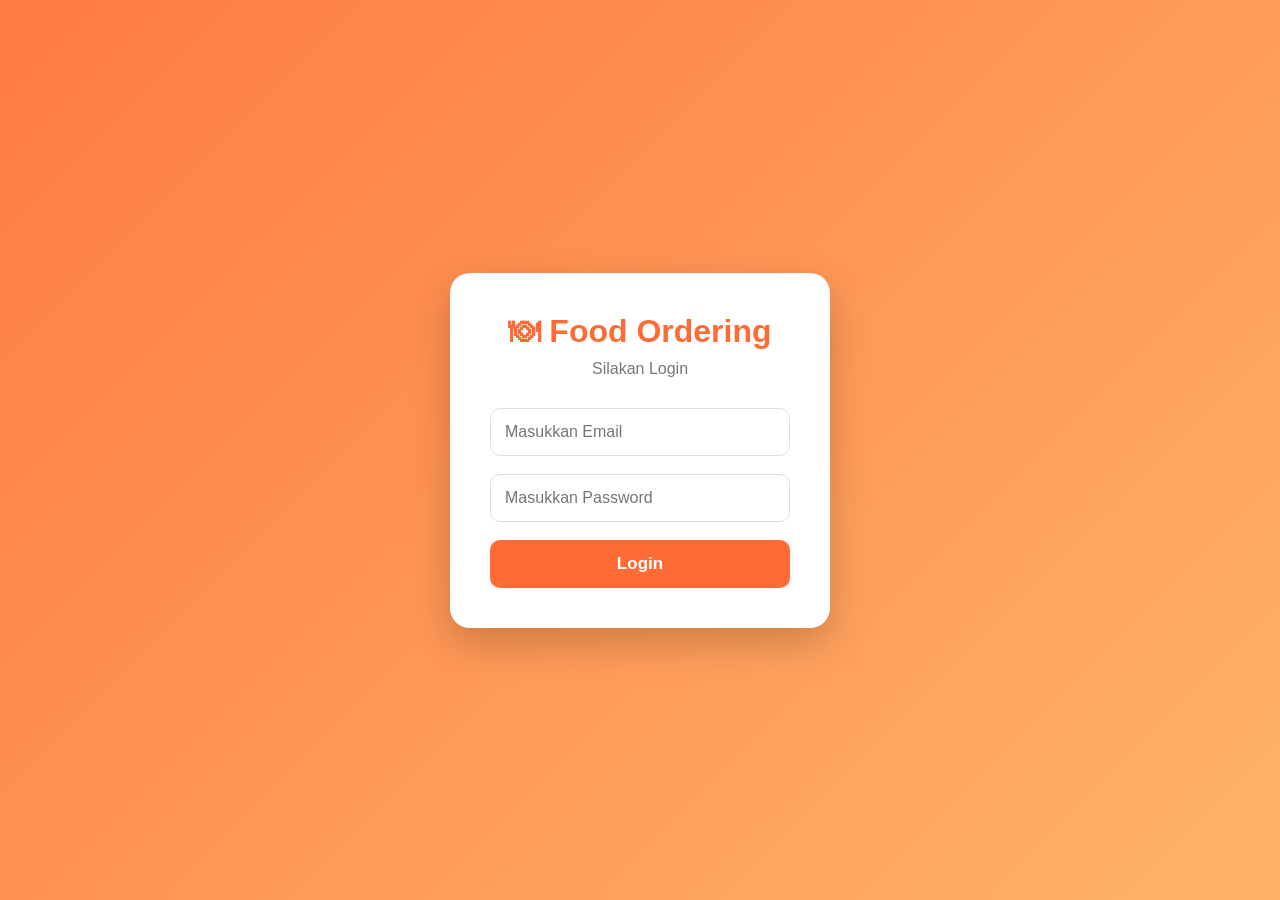
==== frontend/dashboard.html @ 945246b9 "Initial food ordering project" ====
<!DOCTYPE html>
<html>

<head>

<meta charset="UTF-8">

<title>Dashboard Admin</title>

<link rel="stylesheet" href="css/style.css">

</head>


<body>
    <script>

const user = JSON.parse(localStorage.getItem("user"));

if (!user || user.role != "manager") {

    alert("Akses hanya untuk Manager");

    window.location = "login.html";

}

</script>

<header>
    <button onclick="logout()">
    Logout
    </button>
    
    <div class="logo">
        Food Ordering Management
    </div>


    <div class="nav">

        <a href="index.html" class="nav-button">
            Menu
        </a>


        <a href="orders.html" class="nav-button">
            Pesanan
        </a>


        <a href="dashboard.html" class="nav-button active">
            Dashboard
        </a>

    </div>

</header>



<div class="dashboard-container">


    <h1>
        Dashboard Admin
    </h1>



    <div class="card-container">


        <div class="dashboard-card">

            <h3>
                Total Pesanan
            </h3>

            <p id="jumlahOrder">
                0
            </p>

        </div>




        <div class="dashboard-card">

            <h3>
                Total Pendapatan
            </h3>

            <p id="pendapatan">
                Rp 0
            </p>

        </div>




        <div class="dashboard-card">

            <h3>
                Pesanan Pending
            </h3>

            <p id="pending">
                0
            </p>

        </div>


    </div>





    <div class="dashboard-table">


        <h2>
            Data Pesanan
        </h2>



        <table>


            <thead>

                <tr>

                    <th>ID Order</th>

                    <th>Makanan</th>

                    <th>Total</th>

                    <th>Status</th>

                </tr>


            </thead>



            <tbody id="dashboardData">


            </tbody>



        </table>



    </div>



</div>





<script src="./js/dashboard.js"></script>


</body>


</html>
---- frontend/css/style.css ----
/* =========================
   RESET
========================= */

*{
    margin:0;
    padding:0;
    box-sizing:border-box;
    font-family:'Segoe UI', Arial, sans-serif;
}


body{

    background:#f6f7fb;

    color:#333;

}



/* =========================
   HEADER
========================= */


header{

    height:80px;

    background:#ff6b35;

    display:flex;

    align-items:center;

    justify-content:space-between;

    padding:0 40px;

}


.logo{

    color:white;

    font-size:24px;

    font-weight:bold;

}



.nav{

    display:flex;

    gap:15px;

}



.nav-button{

    text-decoration:none;

    background:white;

    color:#ff6b35;

    padding:12px 25px;

    border-radius:10px;

    font-weight:bold;

    transition:.3s;

}



.nav-button:hover{

    background:#ffe0d2;

}



.nav-button.active{

    background:#d35400;

    color:white;

}





/* =========================
   INDEX MENU + CART
========================= */


.content{

    display:grid;

    grid-template-columns:3fr 1fr;

    gap:30px;

    padding:30px;

    align-items:start;

}



/* BOX BESAR DAFTAR MENU */

.menu-section{

    background:linear-gradient(
        135deg,
        #fff4e8,
        #ffd9bd
    );

    padding:35px;

    border-radius:25px;

    box-shadow:0 8px 25px rgba(0,0,0,.1);

}





/* JUDUL KATEGORI */

.menu-section h2{

    color:#d35400;

    font-size:25px;

    margin-top:25px;

    margin-bottom:20px;

    padding-bottom:10px;

    border-bottom:3px solid #ff6b35;

}





/* GRID MENU */

.menu-grid{

    display:grid;

    grid-template-columns:repeat(3,1fr);

    gap:20px;

    background:none;

    padding:0;

    margin-bottom:30px;

}





/* CARD MAKANAN */

.menu-card{

    background:white;

    padding:25px;

    border-radius:18px;

    box-shadow:0 5px 15px rgba(0,0,0,.1);

    transition:.3s;

}



.menu-card:hover{

    transform:translateY(-5px);

}



.menu-card h3{

    font-size:20px;

    margin-bottom:10px;

}



.menu-card p{

    color:#777;

    font-size:17px;

}





.menu-card button{

    width:100%;

    margin-top:15px;

}





/* =========================
   CART
========================= */


.cart-section{

    background:white;

    padding:25px;

    border-radius:20px;

    box-shadow:0 8px 25px rgba(0,0,0,.1);

    position:sticky;

    top:20px;

}





/* =========================
   BUTTON
========================= */


button{

    background:#ff6b35;

    color:white;

    border:none;

    padding:12px 18px;

    border-radius:10px;

    cursor:pointer;

    font-weight:bold;

}



button:hover{

    background:#d35400;

}





/* =========================
   TABLE
========================= */


.dashboard-table,
.order-section{

    background:white;

    margin:30px;

    padding:30px;

    border-radius:20px;

    box-shadow:0 8px 25px rgba(0,0,0,.1);

}



table{

    width:100%;

    border-collapse:collapse;

}



th{

    background:#ff6b35;

    color:white;

    padding:15px;

}



td{

    padding:15px;

    text-align:center;

    border-bottom:1px solid #eee;

}





/* =========================
   DASHBOARD
========================= */


.dashboard-container{

    padding:30px;

}



.dashboard-container h1{

    margin-bottom:25px;

}



.card-container{

    display:grid;

    grid-template-columns:repeat(3,1fr);

    gap:25px;

    margin-bottom:30px;

}



.dashboard-card{

    background:white;

    padding:30px;

    border-radius:20px;

    box-shadow:0 8px 25px rgba(0,0,0,.1);

}



.dashboard-card h3{

    color:#777;

}



.dashboard-card p{

    margin-top:15px;

    font-size:32px;

    font-weight:bold;

    color:#ff6b35;

}





/* =========================
   STATUS ORDER
========================= */


.status-pending{

    background:#f39c12;

    color:white;

    padding:8px 15px;

    border-radius:20px;

}



.status-selesai{

    background:#27ae60;

    color:white;

    padding:8px 15px;

    border-radius:20px;

}





/* =========================
   RESPONSIVE
========================= */


@media(max-width:1100px){


    .menu-grid{

        grid-template-columns:repeat(2,1fr);

    }


}



@media(max-width:800px){


    header{

        flex-direction:column;

        height:auto;

        padding:20px;

        gap:15px;

    }



    .content{

        grid-template-columns:1fr;

    }



    .menu-grid{

        grid-template-columns:1fr;

    }



    .card-container{

        grid-template-columns:1fr;

    }


}
/* =================================
   CATEGORY BAR MENU
================================= */


.menu-section h2{

    display:block;

    width:100%;

    background:#ff6b35;

    color:white;

    text-align:center;

    padding:15px 0;

    border-radius:12px;

    margin-top:35px;

    margin-bottom:20px;

    font-size:24px;

    font-weight:bold;

    border:none;

    box-shadow:0 5px 12px rgba(0,0,0,.15);

}
.qty-btn{

    width:30px;
    height:30px;

    border:none;
    border-radius:6px;

    cursor:pointer;

    font-size:18px;
    font-weight:bold;

    margin:0 5px;

    transition:.2s;
}

.qty-btn:hover{

    transform:scale(1.1);

}

.qty-number{

    display:inline-block;

    min-width:25px;

    text-align:center;

    font-weight:bold;

    font-size:16px;

}
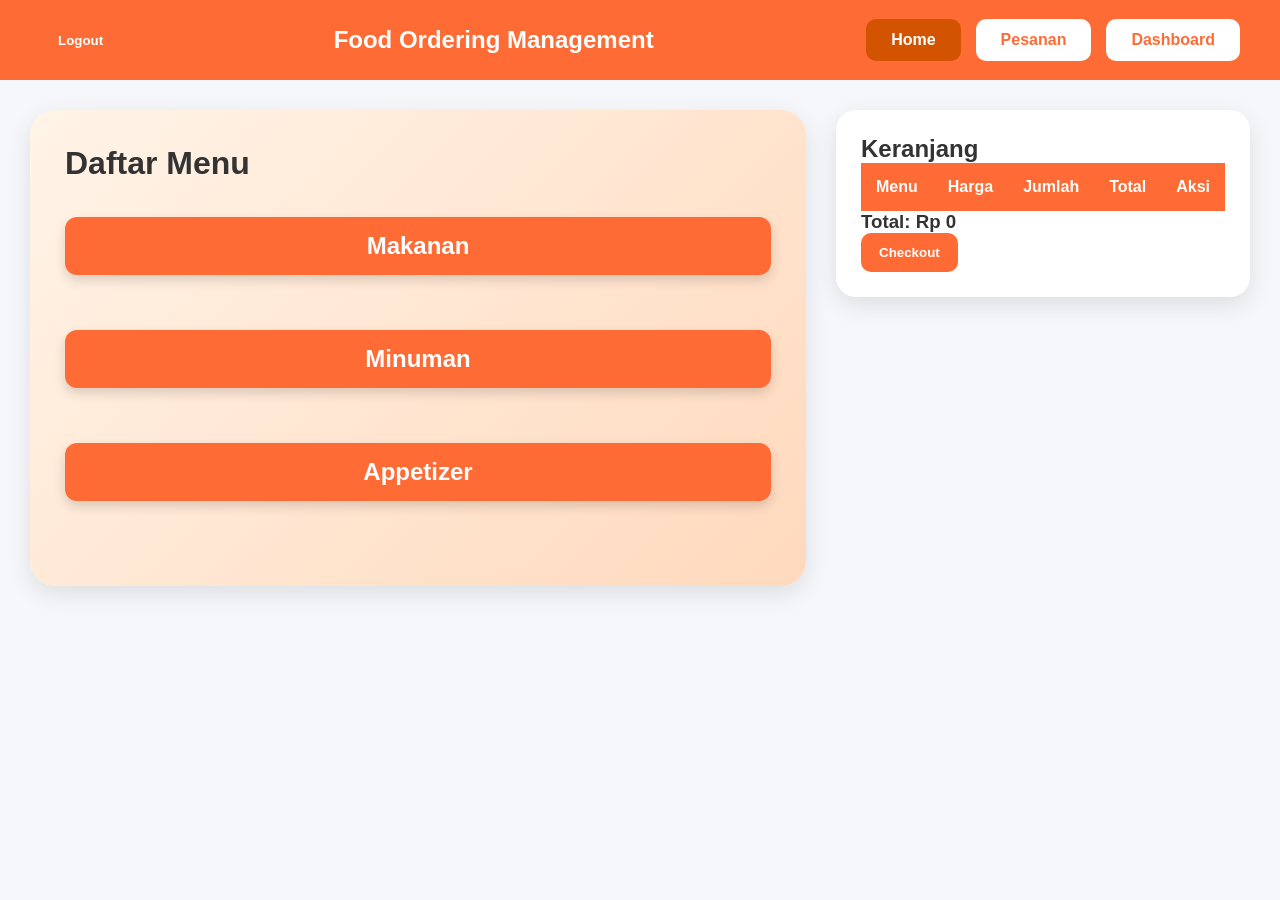
==== commit 6c404ea1: "Update dashboard and access control" ====
--- a/frontend/dashboard.html
+++ b/frontend/dashboard.html
@@ -13,19 +13,6 @@
 
 
 <body>
-    <script>
-
-const user = JSON.parse(localStorage.getItem("user"));
-
-if (!user || user.role != "manager") {
-
-    alert("Akses hanya untuk Manager");
-
-    window.location = "login.html";
-
-}
-
-</script>
 
 <header>
     <button onclick="logout()">
@@ -58,7 +45,6 @@
 </header>
 
 
-
 <div class="dashboard-container">
 
 
@@ -119,7 +105,6 @@
 
 
 
-
     <div class="dashboard-table">
 
 
@@ -164,10 +149,144 @@
 
     </div>
 
+    <!-- RIWAYAT PENJUALAN -->
+
+<div class="dashboard-table">
+
+
+    <h2>
+        Riwayat Penjualan
+    </h2>
+
+
+
+    <table>
+
+
+        <thead>
+
+            <tr>
+
+                <th>
+                    Tanggal
+                </th>
+
+
+                <th>
+                    Jumlah Order
+                </th>
+
+
+                <th>
+                    Pendapatan
+                </th>
+
+            </tr>
+
+
+        </thead>
+
+
+
+        <tbody id="historySales">
+
+
+        </tbody>
+
+
+
+    </table>
+
 
 
 </div>
 
+<!-- KELOLA MENU MANAGER -->
+    <div class="dashboard-table menu-manager">
+
+
+        <h2>
+            Kelola Menu
+        </h2>
+
+
+        <div class="add-menu">
+
+
+            <input 
+            type="text" 
+            id="namaMenu" 
+            placeholder="Nama Menu">
+
+
+            <input 
+            type="number" 
+            id="hargaMenu" 
+            placeholder="Harga">
+
+
+            <select id="kategoriMenu">
+
+                <option value="Makanan">
+                    Makanan
+                </option>
+
+                <option value="Minuman">
+                    Minuman
+                </option>
+
+                <option value="Appetizer">
+                    Appetizer
+                </option>
+
+            </select>
+
+
+            <button onclick="tambahMenu()">
+                Tambah Menu
+            </button>
+
+
+        </div>
+
+
+
+        <table>
+
+
+            <thead>
+
+                <tr>
+
+                    <th>Nama Menu</th>
+
+                    <th>Harga</th>
+
+                    <th>Kategori</th>
+
+                    <th>Aksi</th>
+
+                </tr>
+
+
+            </thead>
+
+
+            <tbody id="menuManager">
+
+
+            </tbody>
+
+
+        </table>
+
+
+    </div>
+
+
+
+</div>
+
 
 
 
